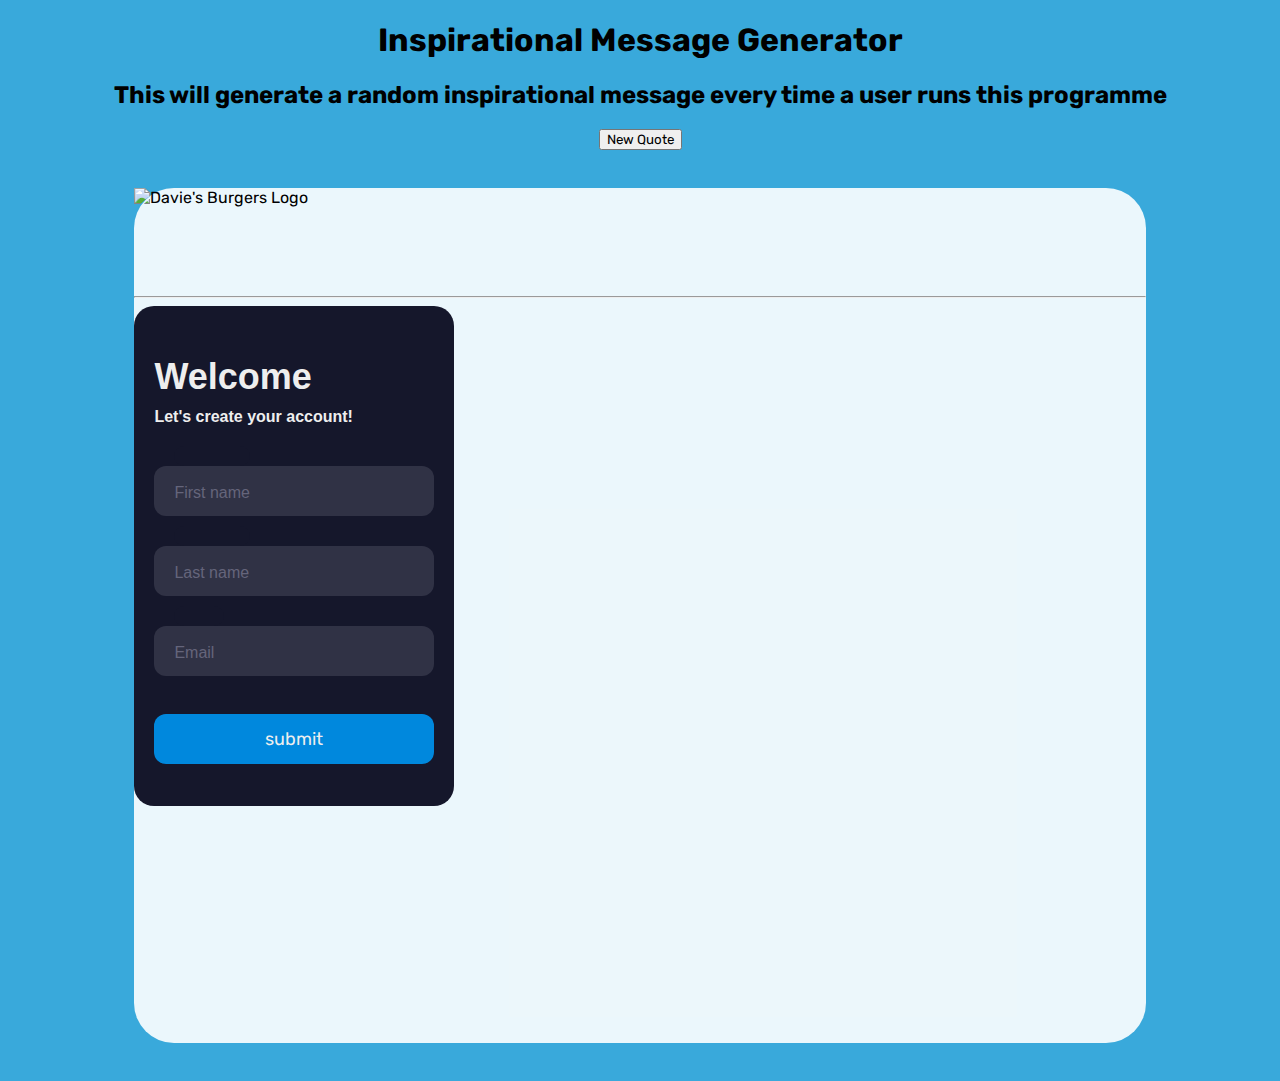
==== index.html @ de313eb6 "form amends" ====
<!DOCTYPE html>
<head>
  <meta charset="utf-8">
  <link rel="stylesheet" type="text/css" href="index.css" />
  <link href="https://fonts.googleapis.com/css?family=Rubik" rel="stylesheet">
  <script src="index.js"></script>
</head>

<body>
  <section id="quoteBlock">
    <h1>Inspirational Message Generator</h1>
    <h2>This will generate a random inspirational message every time a user runs this programme</h2>
    <div id="quoteDisplay">
        <button onclick="newQuote()">New Quote</button>
    </div>
  </section>
  <section id="overlay">
    <img src="https://content.codecademy.com/courses/web-101/unit-6/htmlcss1-img_burger-logo.svg" alt="Davie's Burgers Logo" id="logo">
    <hr>
    <div class="form">
      <div class="title">Welcome</div>
      <div class="subtitle">Let's create your account!</div>
      <div class="input-container ic1">
        <input id="firstname" class="input" type="text" placeholder=" " />
        <div class="cut"></div>
        <label for="firstname" class="placeholder">First name</label>
      </div>
      <div class="input-container ic2">
        <input id="lastname" class="input" type="text" placeholder=" " />
        <div class="cut"></div>
        <label for="lastname" class="placeholder">Last name</label>
      </div>
      <div class="input-container ic2">
        <input id="email" class="input" type="text" placeholder=" " />
        <div class="cut cut-short"></div>
        <label for="email" class="placeholder">Email</>
      </div>
      <button type="text" class="submit">submit</button>
    </div>
  </section>
</body>
</html>
---- index.css ----
* {
    font-family: "Rubik", sans-serif;
}

body {
  background-color: rgb(57, 169, 219);
  font-family: Rubik, Arial;
}

#quoteBlock {
  text-align: center;
}

#quoteDisplay {
   
}

.form {
  background-color: #15172b;
  border-radius: 20px;
  box-sizing: border-box;
  height: 500px;
  padding: 20px;
  width: 320px;
}

form hr {
  width: 15%;
}

h1 {
  text-align: center;
}

#overlay {
  width: 80%;
  margin: 3% auto;
  height: 95vh;
  background-color: rgba(255, 255, 255, 0.9);
  border-radius: 40px;
}

#logo {
  height: 100px;
  display: block;
  margin: auto;
}


.toppings label, .cheesy label {
  margin-right: 25px;
}

.form {
  background-color: #15172b;
  border-radius: 20px;
  box-sizing: border-box;
  height: 500px;
  padding: 20px;
  width: 320px;
}

.title {
  color: #eee;
  font-family: sans-serif;
  font-size: 36px;
  font-weight: 600;
  margin-top: 30px;
}

.subtitle {
  color: #eee;
  font-family: sans-serif;
  font-size: 16px;
  font-weight: 600;
  margin-top: 10px;
}

.input-container {
  height: 50px;
  position: relative;
  width: 100%;
}

.ic1 {
  margin-top: 40px;
}

.ic2 {
  margin-top: 30px;
}

.input {
  background-color: #303245;
  border-radius: 12px;
  border: 0;
  box-sizing: border-box;
  color: #eee;
  font-size: 18px;
  height: 100%;
  outline: 0;
  padding: 4px 20px 0;
  width: 100%;
}

.cut {
  background-color: #15172b;
  border-radius: 10px;
  height: 20px;
  left: 20px;
  position: absolute;
  top: -20px;
  transform: translateY(0);
  transition: transform 200ms;
  width: 76px;
}

.cut-short {
  width: 50px;
}

.input:focus ~ .cut,
.input:not(:placeholder-shown) ~ .cut {
  transform: translateY(8px);
}

.placeholder {
  color: #65657b;
  font-family: sans-serif;
  left: 20px;
  line-height: 14px;
  pointer-events: none;
  position: absolute;
  transform-origin: 0 50%;
  transition: transform 200ms, color 200ms;
  top: 20px;
}

.input:focus ~ .placeholder,
.input:not(:placeholder-shown) ~ .placeholder {
  transform: translateY(-30px) translateX(10px) scale(0.75);
}

.input:not(:placeholder-shown) ~ .placeholder {
  color: #808097;
}

.input:focus ~ .placeholder {
  color: #dc2f55;
}

.submit {
  background-color: #08d;
  border-radius: 12px;
  border: 0;
  box-sizing: border-box;
  color: #eee;
  cursor: pointer;
  font-size: 18px;
  height: 50px;
  margin-top: 38px;
  // outline: 0;
  text-align: center;
  width: 100%;
}

.submit:active {
  background-color: #06b;
}
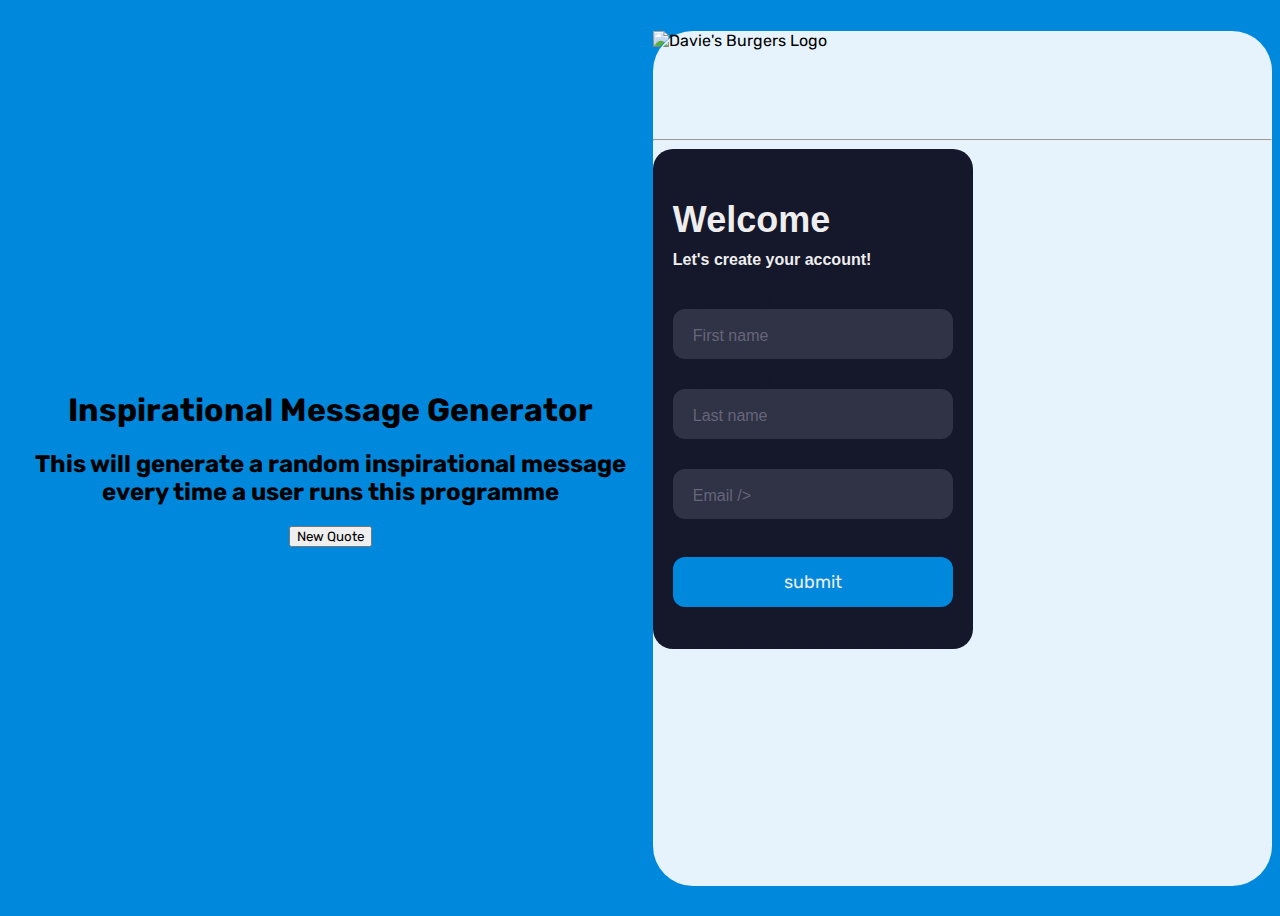
==== commit 50d2971c: "form amends 2" ====
--- a/index.html
+++ b/index.html
@@ -33,7 +33,7 @@
       <div class="input-container ic2">
         <input id="email" class="input" type="text" placeholder=" " />
         <div class="cut cut-short"></div>
-        <label for="email" class="placeholder">Email</>
+        <label for="email" class="placeholder">Email />
       </div>
       <button type="text" class="submit">submit</button>
     </div>
--- a/index.css
+++ b/index.css
@@ -3,9 +3,13 @@
 }
 
 body {
-  background-color: rgb(57, 169, 219);
-  font-family: Rubik, Arial;
+  align-items: center;
+  background-color: #08d;
+  display: flex;
+  justify-content: center;
+  height: 100vh;
 }
+
 
 #quoteBlock {
   text-align: center;
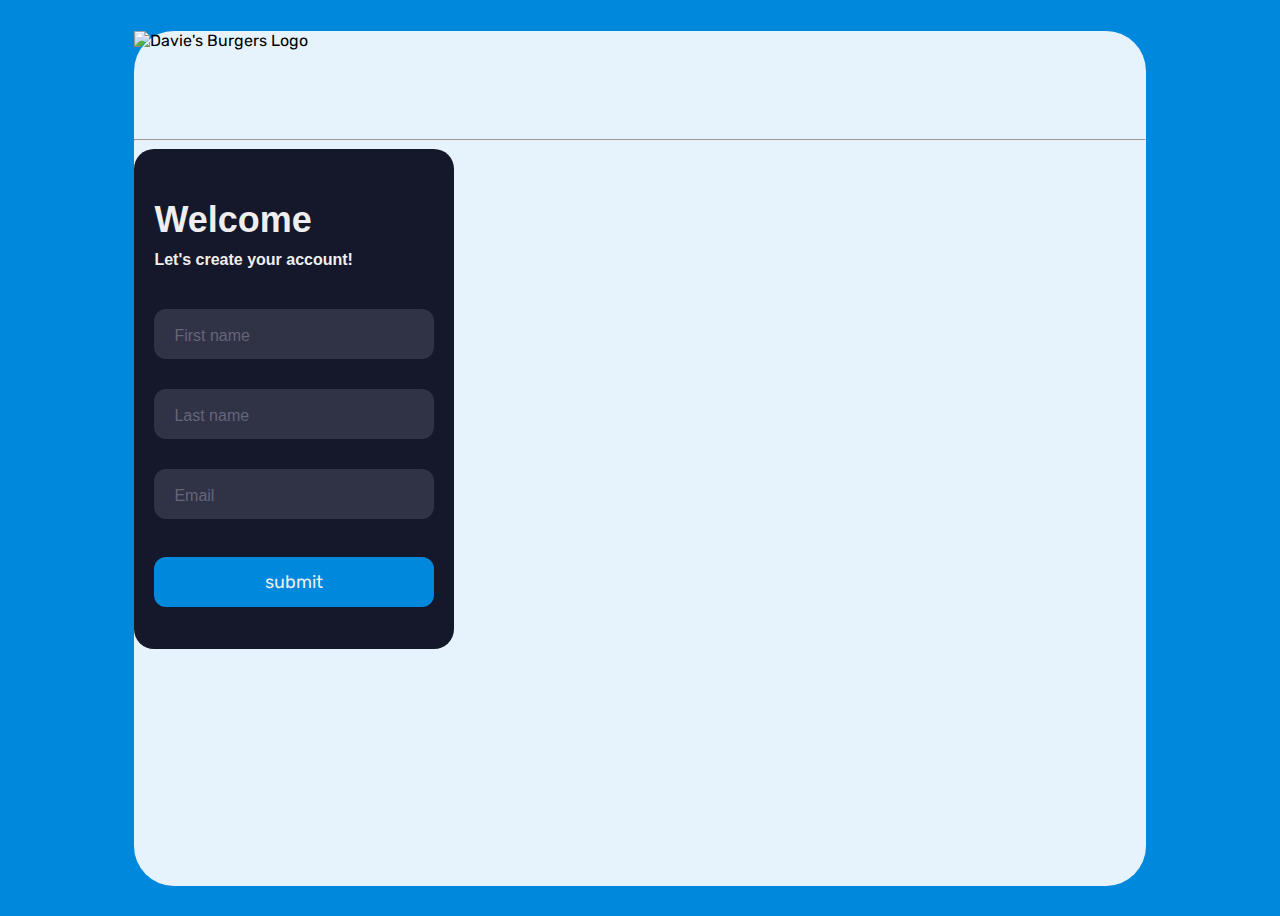
==== commit 09611959: "moving where quote sits" ====
--- a/index.html
+++ b/index.html
@@ -7,13 +7,6 @@
 </head>
 
 <body>
-  <section id="quoteBlock">
-    <h1>Inspirational Message Generator</h1>
-    <h2>This will generate a random inspirational message every time a user runs this programme</h2>
-    <div id="quoteDisplay">
-        <button onclick="newQuote()">New Quote</button>
-    </div>
-  </section>
   <section id="overlay">
     <img src="https://content.codecademy.com/courses/web-101/unit-6/htmlcss1-img_burger-logo.svg" alt="Davie's Burgers Logo" id="logo">
     <hr>
@@ -33,7 +26,7 @@
       <div class="input-container ic2">
         <input id="email" class="input" type="text" placeholder=" " />
         <div class="cut cut-short"></div>
-        <label for="email" class="placeholder">Email />
+        <label for="email" class="placeholder">Email</label>
       </div>
       <button type="text" class="submit">submit</button>
     </div>
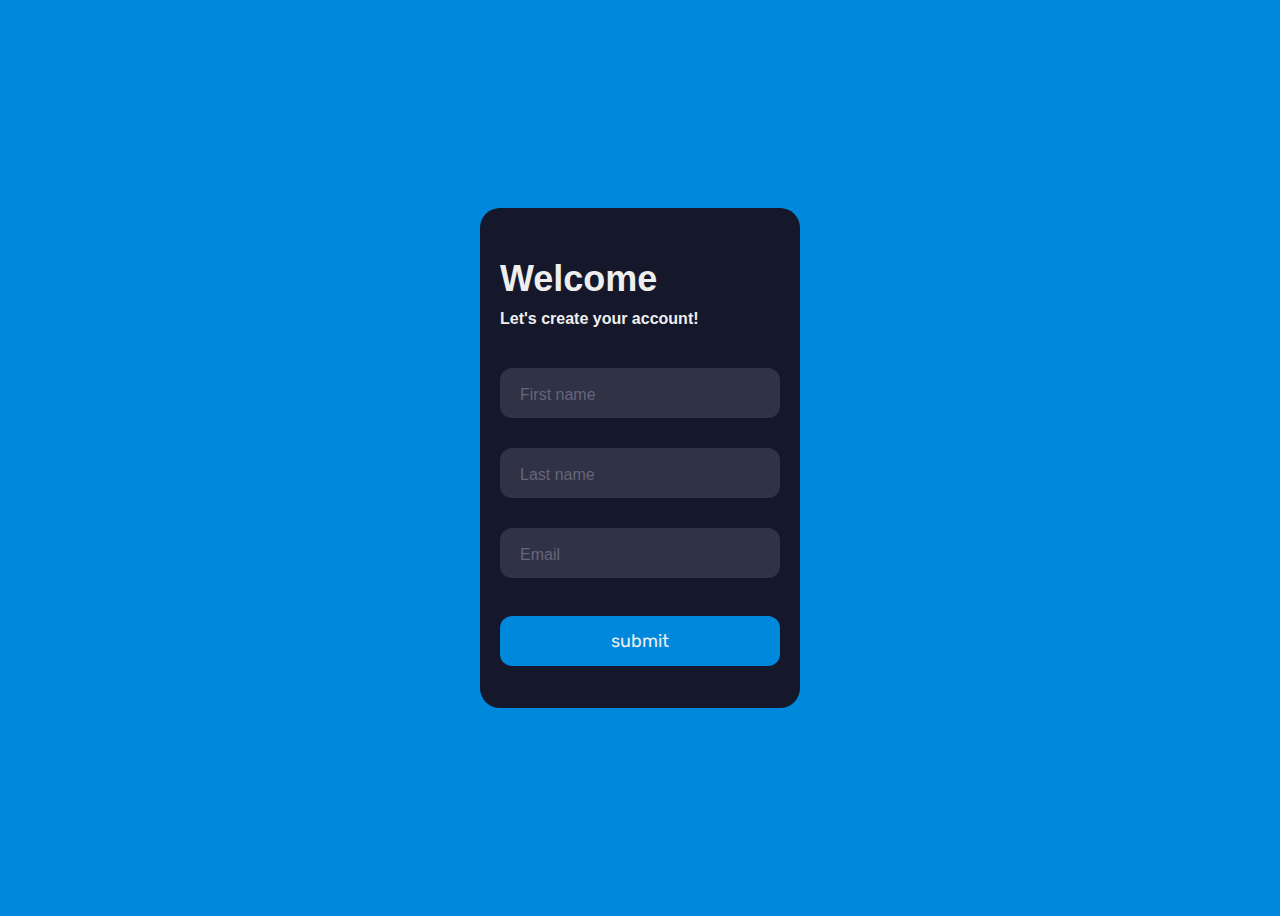
==== commit ab2cb735: "form" ====
--- a/index.html
+++ b/index.html
@@ -7,9 +7,6 @@
 </head>
 
 <body>
-  <section id="overlay">
-    <img src="https://content.codecademy.com/courses/web-101/unit-6/htmlcss1-img_burger-logo.svg" alt="Davie's Burgers Logo" id="logo">
-    <hr>
     <div class="form">
       <div class="title">Welcome</div>
       <div class="subtitle">Let's create your account!</div>
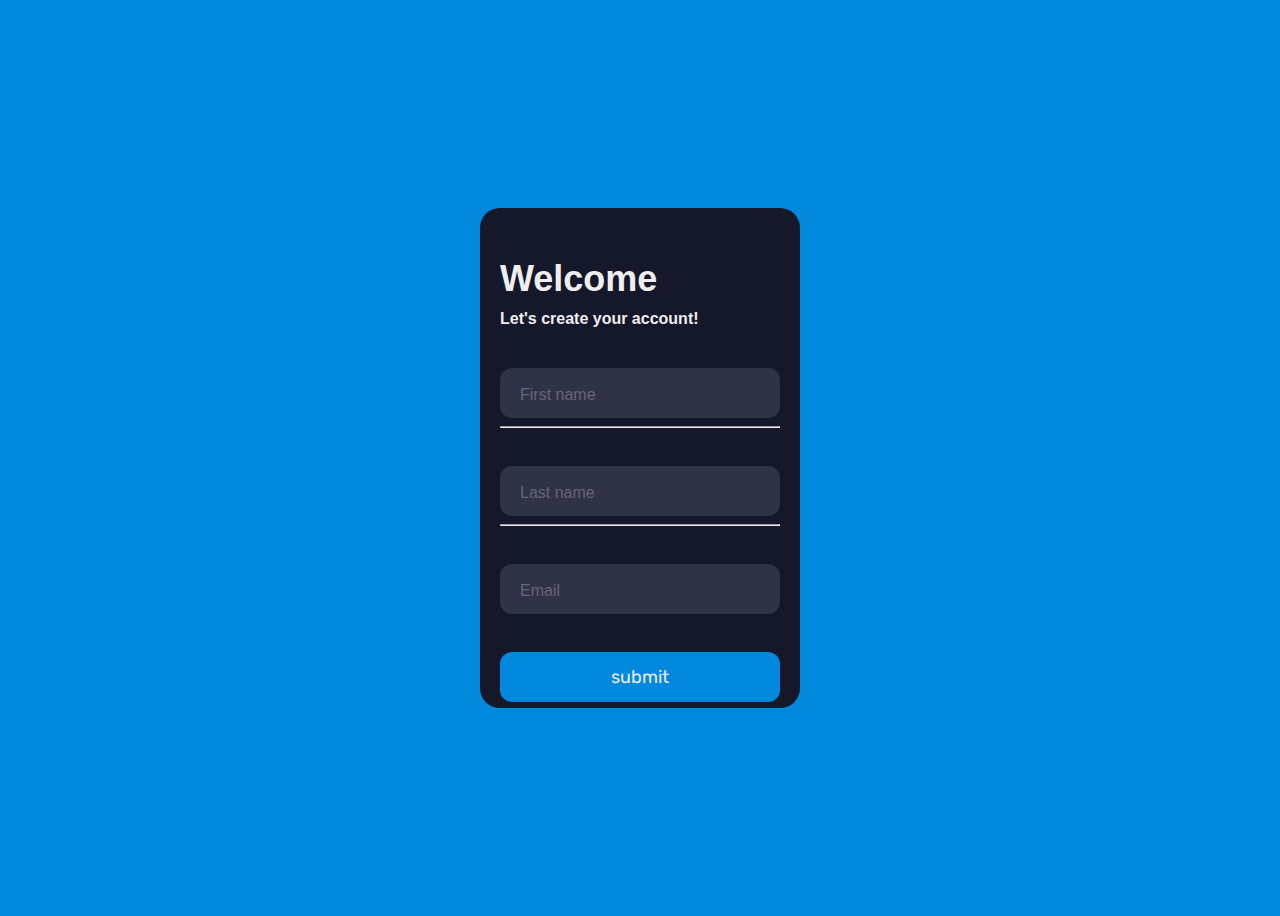
==== commit a8071f5a: "onboard" ====
--- a/index.html
+++ b/index.html
@@ -7,6 +7,7 @@
 </head>
 
 <body>
+  <section>
     <div class="form">
       <div class="title">Welcome</div>
       <div class="subtitle">Let's create your account!</div>
@@ -14,12 +15,15 @@
         <input id="firstname" class="input" type="text" placeholder=" " />
         <div class="cut"></div>
         <label for="firstname" class="placeholder">First name</label>
+        <span class="tooltip">Enter your first name here</span>
       </div>
+      <hr>
       <div class="input-container ic2">
         <input id="lastname" class="input" type="text" placeholder=" " />
         <div class="cut"></div>
         <label for="lastname" class="placeholder">Last name</label>
       </div>
+      <hr>
       <div class="input-container ic2">
         <input id="email" class="input" type="text" placeholder=" " />
         <div class="cut cut-short"></div>
--- a/index.css
+++ b/index.css
@@ -150,7 +150,7 @@
 }
 
 .input:focus ~ .placeholder {
-  color: #dc2f55;
+  color: #00FFB2;
 }
 
 .submit {
@@ -171,3 +171,50 @@
 .submit:active {
   background-color: #06b;
 }
+
+/* Tooltip container */
+.input-container {
+  position: relative;
+  display: inline-block;
+}
+
+/* Tooltip text */
+.tooltip {
+  visibility: hidden;
+  width: 120px;
+  background-color: #555;
+  color: #fff;
+  text-align: center;
+  border-radius: 6px;
+  padding: 5px 0;
+  
+  /* Position the tooltip text */
+  position: absolute;
+  z-index: 1;
+  bottom: 100%;
+  left: 50%;
+  margin-left: -60px;
+  
+  /* Fade in tooltip */
+  opacity: 0;
+  transition: opacity 0.3s;
+}
+
+/* Tooltip arrow */
+.tooltip::after {
+  content: "";
+  position: absolute;
+  top: 100%;
+  left: 50%;
+  margin-left: -5px;
+  border-width: 5px;
+  border-style: solid;
+  border-color: #555 transparent transparent transparent;
+}
+
+/* Show the tooltip text when you hover over the tooltip container */
+.input-container:hover .tooltip,
+.input-container:focus-within .tooltip {
+  visibility: visible;
+  opacity: 1;
+}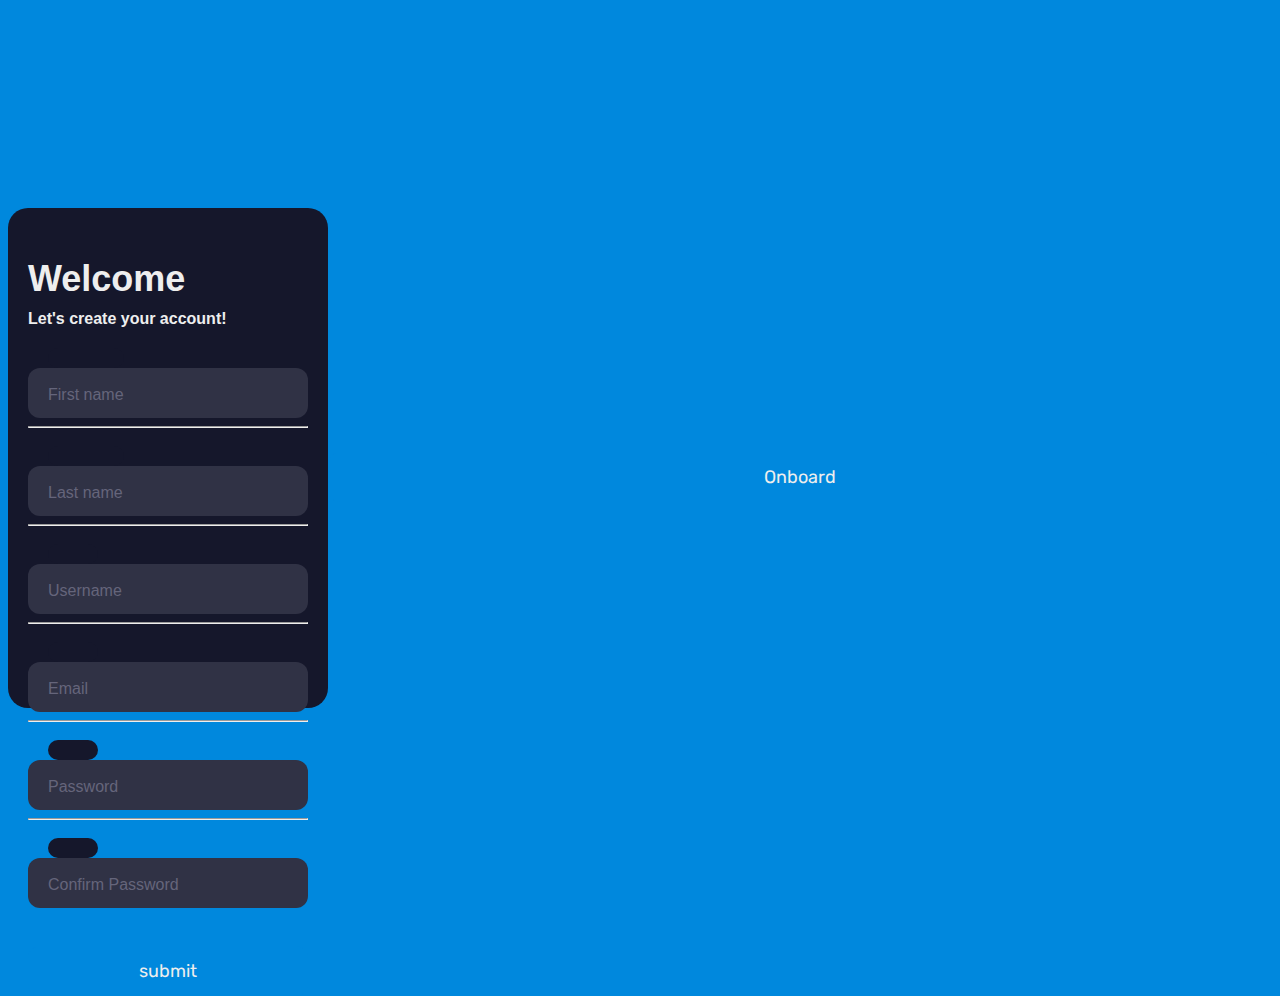
==== commit 6c07ff1d: "form additions" ====
--- a/index.html
+++ b/index.html
@@ -25,12 +25,31 @@
       </div>
       <hr>
       <div class="input-container ic2">
+        <input id="username" class="input" type="text" placeholder=" " />
+        <div class="cut cut-short"></div>
+        <label for="username" class="placeholder">Username</label>
+      </div>
+      <hr>
+      <div class="input-container ic2">
         <input id="email" class="input" type="text" placeholder=" " />
         <div class="cut cut-short"></div>
         <label for="email" class="placeholder">Email</label>
       </div>
+    <hr>
+    <div class="input-container ic2">
+      <input id="password" class="input" type="passsword" placeholder=" " />
+      <div class="cut cut-short"></div>
+      <label for="password" class="placeholder">Password</label>
+    </div>
+  <hr>
+      <div class="input-container ic2">
+        <input id="password-confirm" class="input" type="password" placeholder=" " />
+        <div class="cut cut-short"></div>
+        <label for="password-confirm" class="placeholder">Confirm Password</label>
+      </div>
       <button type="text" class="submit">submit</button>
     </div>
   </section>
+  <button href="/onboard.html" class="submit">Onboard</button>
 </body>
 </html>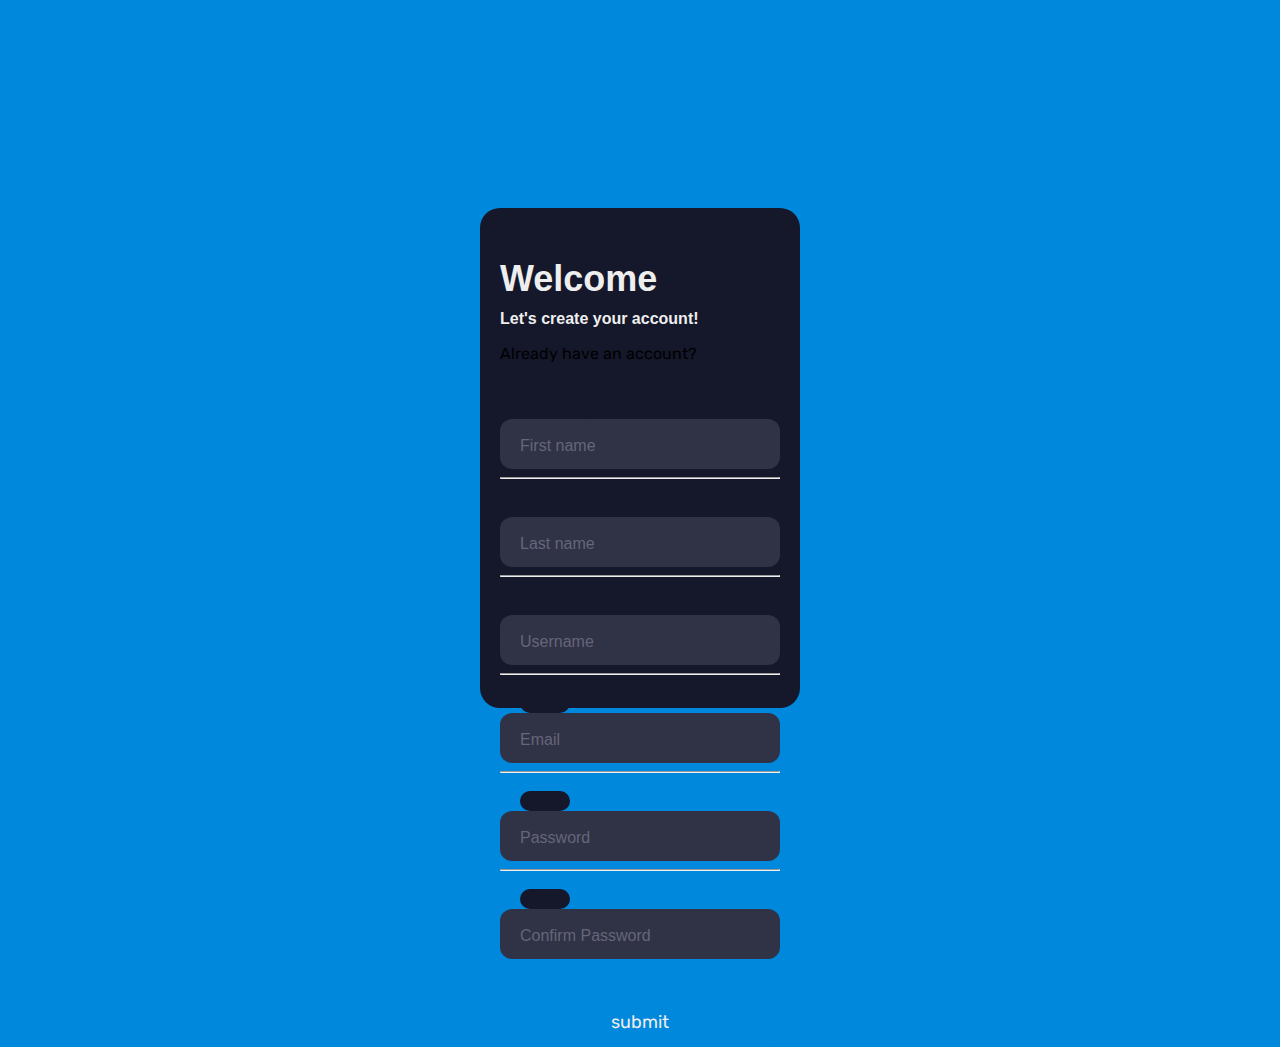
==== commit 1857638a: "design tweaks" ====
--- a/index.html
+++ b/index.html
@@ -11,6 +11,7 @@
     <div class="form">
       <div class="title">Welcome</div>
       <div class="subtitle">Let's create your account!</div>
+      <p href="numble-game.com/git_practice/onboard.html">Already have an account?</p>
       <div class="input-container ic1">
         <input id="firstname" class="input" type="text" placeholder=" " />
         <div class="cut"></div>
@@ -50,6 +51,5 @@
       <button type="text" class="submit">submit</button>
     </div>
   </section>
-  <button href="/onboard.html" class="submit">Onboard</button>
 </body>
 </html>--- a/index.css
+++ b/index.css
@@ -23,9 +23,9 @@
   background-color: #15172b;
   border-radius: 20px;
   box-sizing: border-box;
-  height: 500px;
+  height: auto;
   padding: 20px;
-  width: 320px;
+  width: 50%;
 }
 
 form hr {
